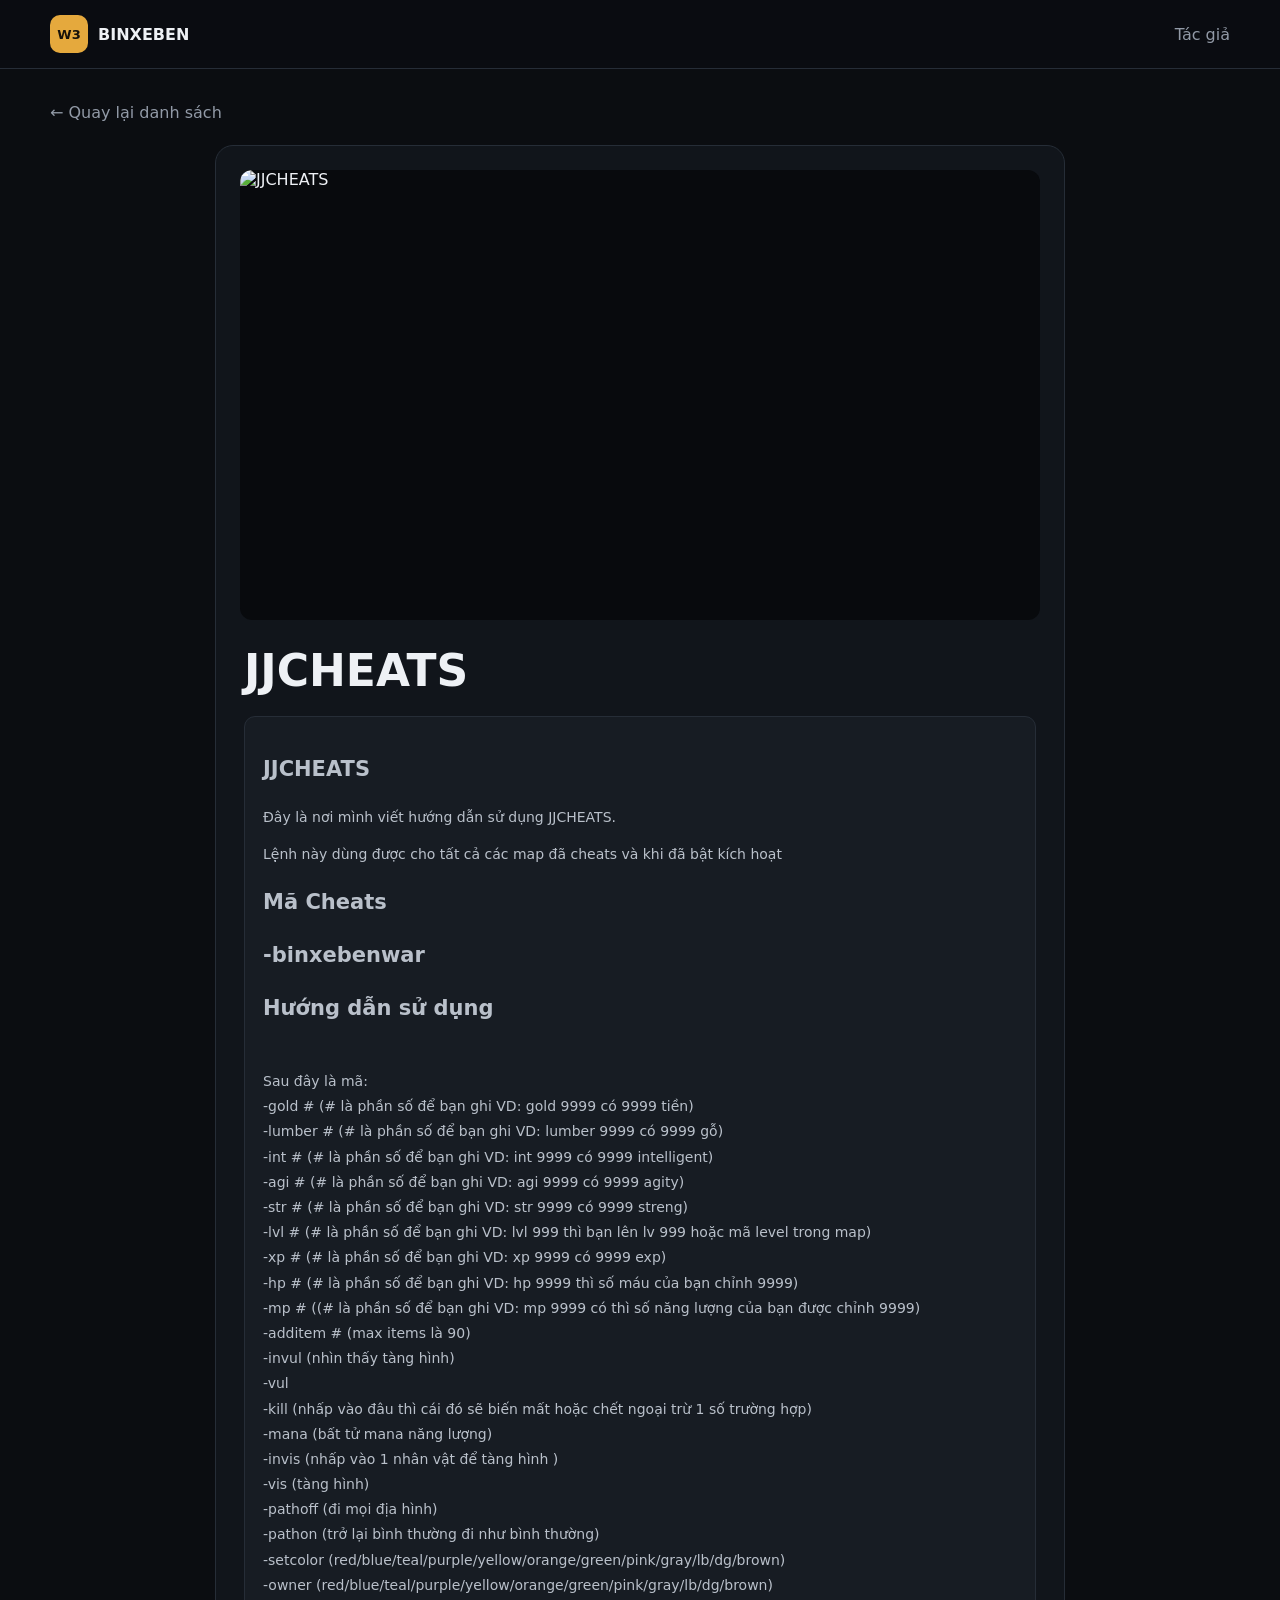
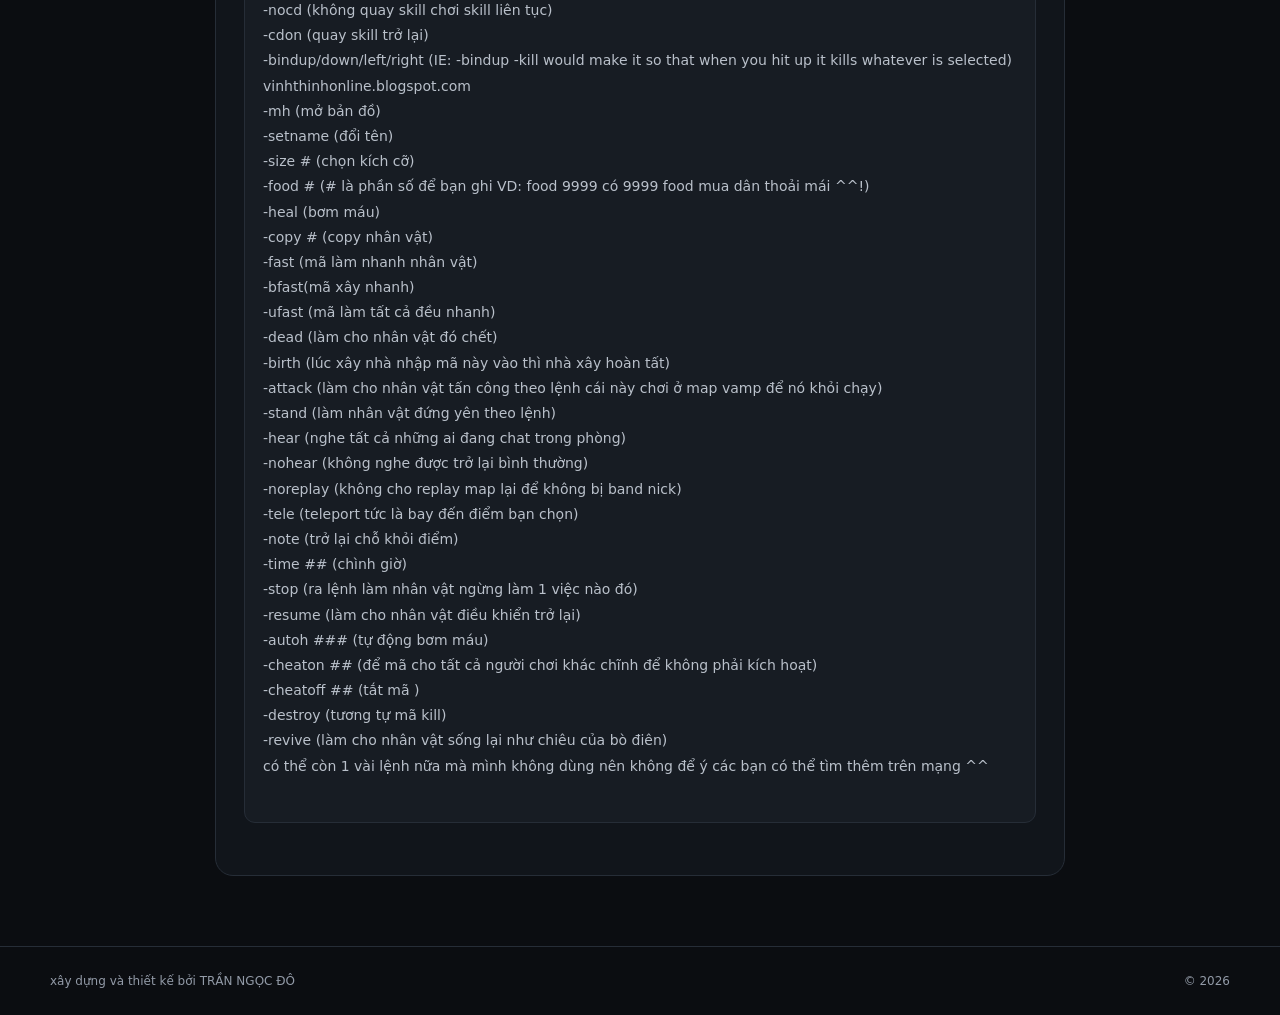
==== cheats.html @ c5e946f8 "Add files via upload" ====
<!DOCTYPE html>
<html lang="vi">
<head>
  <meta charset="UTF-8">
  <meta name="viewport" content="width=device-width, initial-scale=1.0">
  <title>JJCHEATS - War3 Maps</title>
  <link rel="stylesheet" href="style.css">
</head>

<body>

<header class="site-header">
  <div class="container header-inner">

    <a class="brand" href="index.html">
      <span class="brand-mark">W3</span>
      <span>BINXEBEN</span>
    </a>

    <nav>
      <a href="https://tranngocdo.netlify.app/">
        Tác giả
      </a>
    </nav>

  </div>
</header>


<main class="container detail-page">

  <a class="back" href="index.html">
    ← Quay lại danh sách
  </a>

  <article class="detail-card">

    <div class="detail-image">
      <img
        src="assets/jjcheats.jpg"
        alt="JJCHEATS">
    </div>


    <div class="detail-info">

      <h1>JJCHEATS</h1>

      <div class="notes">

        <h2>JJCHEATS</h2>

        <p>
          Đây là nơi mình viết hướng dẫn sử dụng JJCHEATS.
        </p>

        <p>
          Lệnh này dùng được cho tất cả các map đã cheats và khi đã bật kích hoạt
        </p>


        <h2>Mã Cheats</h2>

        <p>
         <h2> -binxebenwar </h2>
        </p>

        


        <h2>Hướng dẫn sử dụng</h2>

        <div class="notes-text">
Sau đây là mã:
-gold # (# là phần số để bạn ghi VD: gold 9999 có 9999 tiền)
-lumber # (# là phần số để bạn ghi VD: lumber 9999 có 9999 gỗ)
-int # (# là phần số để bạn ghi VD: int 9999 có 9999 intelligent)
-agi # (# là phần số để bạn ghi VD: agi 9999 có 9999 agity)
-str # (# là phần số để bạn ghi VD: str 9999 có 9999 streng)
-lvl # (# là phần số để bạn ghi VD: lvl 999 thì bạn lên lv 999 hoặc mã level trong map)
-xp # (# là phần số để bạn ghi VD: xp 9999 có 9999 exp)
-hp # (# là phần số để bạn ghi VD: hp 9999 thì số máu của bạn chỉnh 9999)
-mp # ((# là phần số để bạn ghi VD: mp 9999 có thì số năng lượng của bạn được chỉnh 9999)
-additem # (max items là 90)
-invul (nhìn thấy tàng hình)
-vul
-kill (nhấp vào đâu thì cái đó sẽ biến mất hoặc chết ngoại trừ 1 số trường hợp)
-mana (bất tử mana năng lượng)
-invis (nhấp vào 1 nhân vật để tàng hình )
-vis (tàng hình)
-pathoff (đi mọi địa hình)
-pathon (trở lại bình thường đi như bình thường)
-setcolor (red/blue/teal/purple/yellow/orange/green/pink/gray/lb/dg/brown)
-owner (red/blue/teal/purple/yellow/orange/green/pink/gray/lb/dg/brown)
-nocd (không quay skill chơi skill liên tục)
-cdon (quay skill trở lại)
-bindup/down/left/right (IE: -bindup -kill would make it so that when you hit up it kills whatever is selected)
vinhthinhonline.blogspot.com
-mh (mở bản đồ)
-setname (đổi tên)
-size # (chọn kích cỡ)
-food # (# là phần số để bạn ghi VD: food 9999 có 9999 food mua dân thoải mái ^^!)
-heal (bơm máu)
-copy # (copy nhân vật)
-fast (mã làm nhanh nhân vật)
-bfast(mã xây nhanh)
-ufast (mã làm tất cả đều nhanh)
-dead (làm cho nhân vật đó chết)
-birth (lúc xây nhà nhập mã này vào thì nhà xây hoàn tất)
-attack (làm cho nhân vật tấn công theo lệnh cái này chơi ở map vamp để nó khỏi chạy)
-stand (làm nhân vật đứng yên theo lệnh)
-hear (nghe tất cả những ai đang chat trong phòng)
-nohear (không nghe được trở lại bình thường)
-noreplay (không cho replay map lại để không bị band nick)
-tele (teleport tức là bay đến điểm bạn chọn)
-note (trở lại chỗ khỏi điểm)
-time ## (chình giờ)
-stop (ra lệnh làm nhân vật ngừng làm 1 việc nào đó)
-resume (làm cho nhân vật điều khiển trở lại)
-autoh ### (tự động bơm máu)
-cheaton ## (để mã cho tất cả người chơi khác chĩnh để không phải kích hoạt)
-cheatoff ## (tắt mã )
-destroy (tương tự mã kill)
-revive (làm cho nhân vật sống lại như chiêu của bò điên)
có thể còn 1 vài lệnh nữa mà mình không dùng nên không để ý các bạn có thể tìm thêm trên mạng ^^
       </div>

      </div>

    </div>

  </article>

</main>


<footer>
  <div class="container footer-inner">

    <span>
      xây dựng và thiết kế bởi TRẦN NGỌC ĐÔ
    </span>

    <span>
      © <span id="year"></span>
    </span>

  </div>
</footer>


<script>
  document.getElementById("year").textContent =
    new Date().getFullYear();
</script>

</body>
</html>
---- style.css ----
:root {
  --bg: #0b0d11;
  --panel: #11151b;
  --panel2: #171c23;
  --text: #eef1f5;
  --muted: #929aa7;
  --line: #262d37;
  --accent: #e5a93d;
  --accent2: #f2c56b;
  --max: 1180px;
}

* { box-sizing: border-box; }

html { scroll-behavior: smooth; }

body {
  margin: 0;
  background: var(--bg);
  color: var(--text);
  font-family: Inter, system-ui, -apple-system, BlinkMacSystemFont, "Segoe UI", sans-serif;
}

a { color: inherit; text-decoration: none; }

.container {
  width: min(var(--max), calc(100% - 32px));
  margin: 0 auto;
}

.site-header {
  position: sticky;
  top: 0;
  z-index: 10;
  background: rgba(11,13,17,.94);
  backdrop-filter: blur(14px);
  border-bottom: 1px solid var(--line);
}

.header-inner {
  height: 68px;
  display: flex;
  align-items: center;
  justify-content: space-between;
}

.brand {
  display: flex;
  align-items: center;
  gap: 10px;
  font-weight: 800;
}

.brand-mark {
  width: 38px;
  height: 38px;
  display: grid;
  place-items: center;
  border-radius: 10px;
  background: var(--accent);
  color: #16120a;
  font-size: 13px;
  font-weight: 900;
}

nav { display: flex; gap: 24px; color: var(--muted); }
nav a:hover, nav a.active { color: var(--text); }

.hero {
  padding: 64px 0 42px;
  border-bottom: 1px solid var(--line);
  background:
    radial-gradient(circle at 75% 10%, rgba(229,169,61,.13), transparent 32%),
    linear-gradient(180deg, #11151b, #0b0d11);
}

.eyebrow {
  color: var(--accent2);
  font-size: 12px;
  font-weight: 800;
  letter-spacing: .16em;
}

.hero h1 {
  margin: 10px 0 8px;
  font-size: clamp(38px, 5vw, 58px);
  line-height: 1;
}

.hero p {
  margin: 0 0 25px;
  color: var(--muted);
}

.search-box {
  max-width: 700px;
  height: 54px;
  display: flex;
  align-items: center;
  gap: 12px;
  padding: 0 17px;
  border: 1px solid var(--line);
  border-radius: 13px;
  background: var(--panel);
}

.search-box span { color: var(--muted); font-size: 26px; }

.search-box input {
  width: 100%;
  border: 0;
  outline: 0;
  background: transparent;
  color: var(--text);
  font-size: 15px;
}

.content { padding: 34px 0 60px; }

.toolbar {
  display: flex;
  align-items: end;
  justify-content: space-between;
  margin-bottom: 22px;
}

.toolbar h2 { margin: 0 0 4px; font-size: 23px; }
.toolbar p { margin: 0; color: var(--muted); font-size: 13px; }

.map-grid {
  display: grid;
  grid-template-columns: repeat(2, minmax(0, 1fr));
  gap: 20px;
}

.map-card {
  display: block;
  overflow: hidden;
  border: 1px solid var(--line);
  border-radius: 15px;
  background: var(--panel);
  transition: transform .18s ease, border-color .18s ease;
}

.map-card:hover {
  transform: translateY(-3px);
  border-color: #414955;
}

.map-image-wrap {
  aspect-ratio: 16 / 9;
  overflow: hidden;
  background: #080a0d;
}

.map-image {
  width: 100%;
  height: 100%;
  display: block;
  object-fit: cover;
  transition: transform .25s ease;
}

.map-card:hover .map-image { transform: scale(1.035); }

.map-name {
  padding: 16px 17px 18px;
  font-size: 17px;
  font-weight: 750;
}

.map-card:hover .map-name { color: var(--accent2); }

.pagination {
  display: flex;
  justify-content: center;
  align-items: center;
  flex-wrap: wrap;
  gap: 7px;
  margin-top: 38px;
}

.page-btn {
  min-width: 38px;
  height: 38px;
  padding: 0 11px;
  border: 1px solid var(--line);
  border-radius: 9px;
  background: var(--panel);
  color: var(--muted);
  cursor: pointer;
}

.page-btn:hover:not(:disabled) {
  color: var(--text);
  border-color: #414955;
}

.page-btn.active {
  color: #16120a;
  background: var(--accent);
  border-color: var(--accent);
  font-weight: 800;
}

.page-btn:disabled {
  opacity: .35;
  cursor: default;
}

.page-dots {
  color: var(--muted);
  padding: 0 3px;
}

.empty {
  padding: 80px 20px;
  text-align: center;
  color: var(--muted);
}

.empty h3, .empty h2 { color: var(--text); }
.hidden { display: none !important; }

.detail-page { padding: 34px 0 70px; }

.back {
  color: var(--muted);
  display: inline-block;
  margin-bottom: 23px;
}

.back:hover { color: var(--text); }

.detail-card {
  max-width: 850px;
  margin: 0 auto;
  padding: 24px;
  border: 1px solid var(--line);
  border-radius: 18px;
  background: var(--panel);
}

.detail-image img {
  width: 100%;
  display: block;
  aspect-ratio: 16 / 9;
  object-fit: cover;
  border-radius: 12px;
  background: #080a0d;
}

.detail-info {
  padding: 25px 4px 4px;
}

.detail-info h1 {
  margin: 0 0 20px;
  font-size: clamp(30px, 5vw, 44px);
}

.notes {
  min-height: 100px;
  margin-bottom: 24px;
  padding: 18px;
  border: 1px solid var(--line);
  border-radius: 11px;
  background: var(--panel2);
  color: #b9c0ca;
  line-height: 1.7;
  font-size: 14px;
}
.action-buttons {
  display: flex;
  gap: 10px;
  flex-wrap: wrap;
}

.video-btn {
  min-height: 50px;
  padding: 0 22px;
  display: inline-flex;
  align-items: center;
  justify-content: center;
  border-radius: 10px;
  background: #252b34;
  color: #eef1f5;
  border: 1px solid #343c47;
  font-weight: 800;
}

.video-btn:hover {
  background: #303844;
}
.download-btn {
  min-height: 50px;
  padding: 0 26px;
  display: inline-flex;
  align-items: center;
  justify-content: center;
  border-radius: 10px;
  background: var(--accent);
  color: #16120a;
  font-weight: 900;
}

.download-btn:hover { background: var(--accent2); }

footer { border-top: 1px solid var(--line); color: var(--muted); }

.footer-inner {
  min-height: 68px;
  display: flex;
  align-items: center;
  justify-content: space-between;
  font-size: 12px;
}

@media (max-width: 700px) {
  .container { width: min(var(--max), calc(100% - 22px)); }
  .header-inner { height: 60px; }
  .hero { padding: 48px 0 34px; }
  .map-grid { grid-template-columns: 1fr; }
  .detail-card { padding: 13px; }
  .detail-info { padding-top: 20px; }
  .pagination { gap: 5px; }
  .page-btn { min-width: 34px; height: 36px; padding: 0 8px; }
}
.toolbar-title {
  display: flex;
  align-items: center;
  gap: 10px;
}
.notes-text {
  white-space: pre-wrap;
  line-height: 1.8;
  overflow-wrap: anywhere;
}
.maps-title,
.section-btn {
  min-height: 42px;
  padding: 0 18px;
  display: inline-flex;
  align-items: center;
  justify-content: center;

  border-radius: 10px;
  border: 1px solid var(--accent);

  background: var(--accent);
  color: #16120a;

  font-weight: 800;
  text-decoration: none;

  box-shadow: 0 3px 8px rgba(0, 0, 0, 0.25);

  transition: 0.2s ease;
}

.maps-title:hover,
.section-btn:hover {
  filter: brightness(1.08);
  transform: translateY(-1px);
}
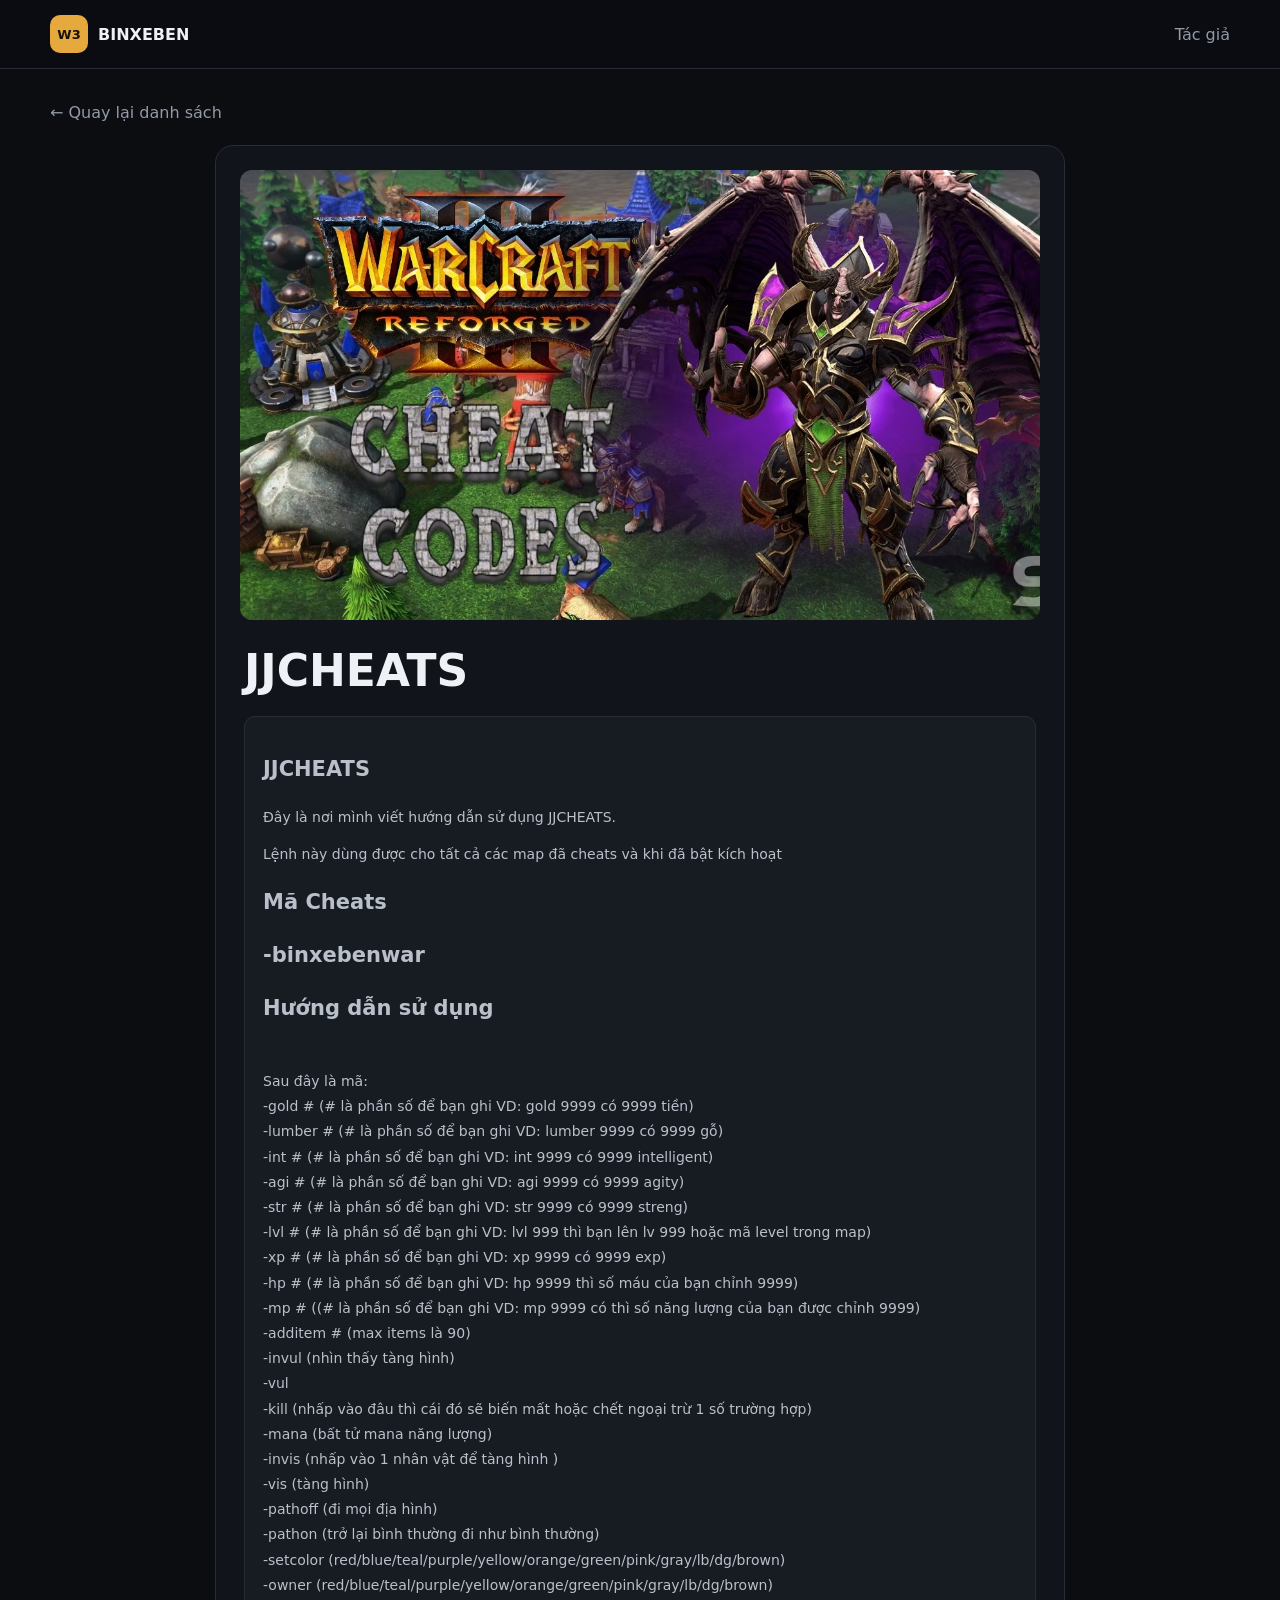
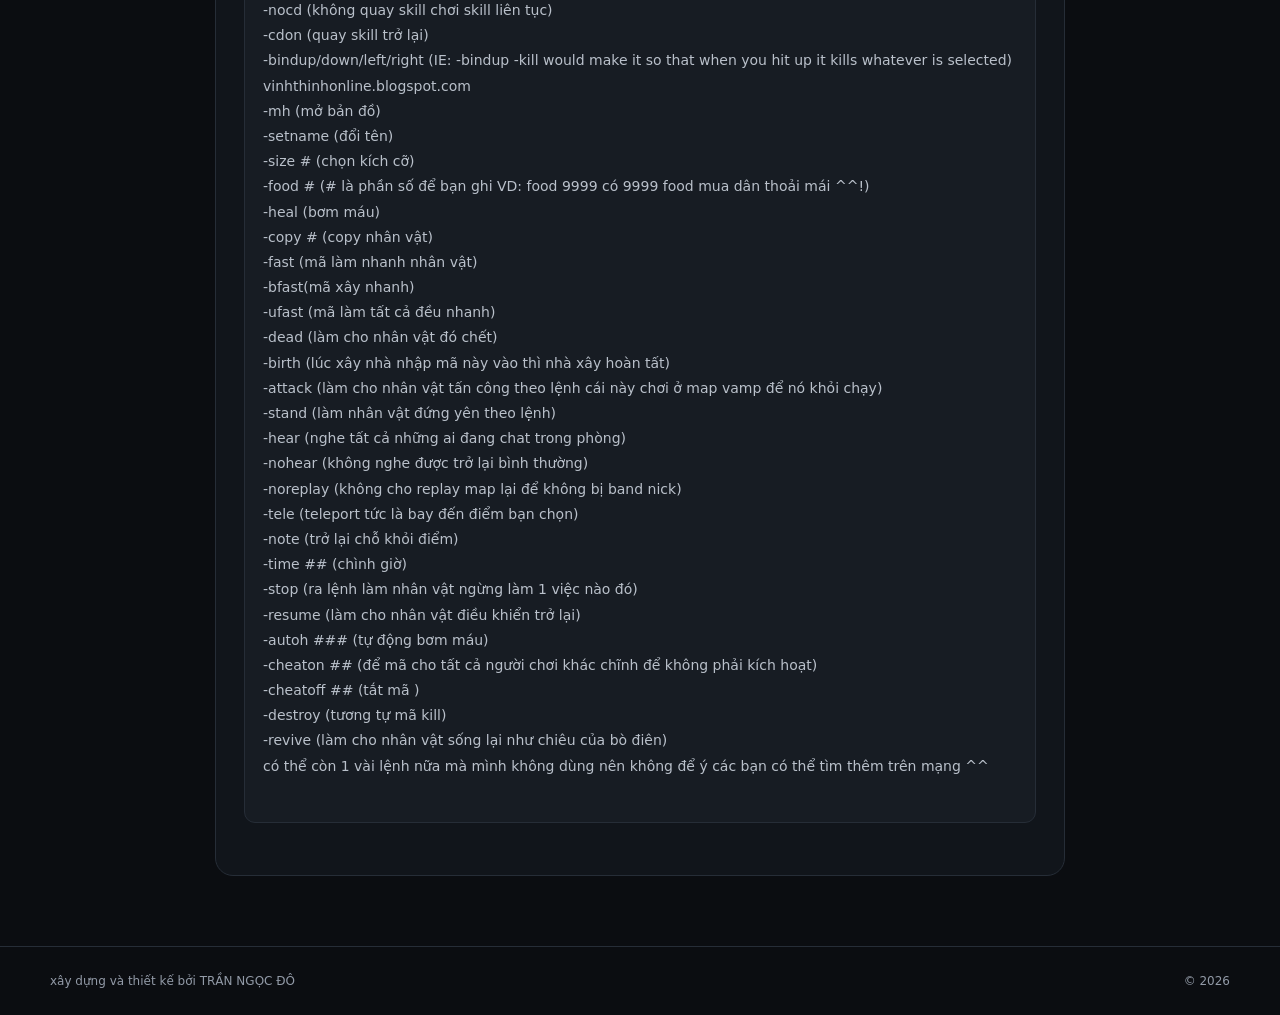
==== commit f01be13c: "Update cheats.html" ====
--- a/cheats.html
+++ b/cheats.html
@@ -4,6 +4,7 @@
   <meta charset="UTF-8">
   <meta name="viewport" content="width=device-width, initial-scale=1.0">
   <title>JJCHEATS - War3 Maps</title>
+   <link rel="icon" type="image/png" href="/favicon.png">
   <link rel="stylesheet" href="style.css">
 </head>
 
@@ -155,4 +156,4 @@
 </script>
 
 </body>
-</html>+</html>
--- a/style.css
+++ b/style.css
@@ -69,9 +69,14 @@
 .hero {
   padding: 64px 0 42px;
   border-bottom: 1px solid var(--line);
-  background:
-    radial-gradient(circle at 75% 10%, rgba(229,169,61,.13), transparent 32%),
-    linear-gradient(180deg, #11151b, #0b0d11);
+
+  background-image:
+    linear-gradient(rgba(0, 0, 0, 0.45), rgba(0, 0, 0, 0.30)),
+    url("assets/anhnen1.jpg");
+
+  background-size: cover;
+  background-position: center;
+  background-repeat: no-repeat;
 }
 
 .eyebrow {
@@ -132,7 +137,10 @@
   grid-template-columns: repeat(2, minmax(0, 1fr));
   gap: 20px;
 }
-
+.pagination-top {
+  margin-top: 15px;
+  margin-bottom: 30px;
+}
 .map-card {
   display: block;
   overflow: hidden;
